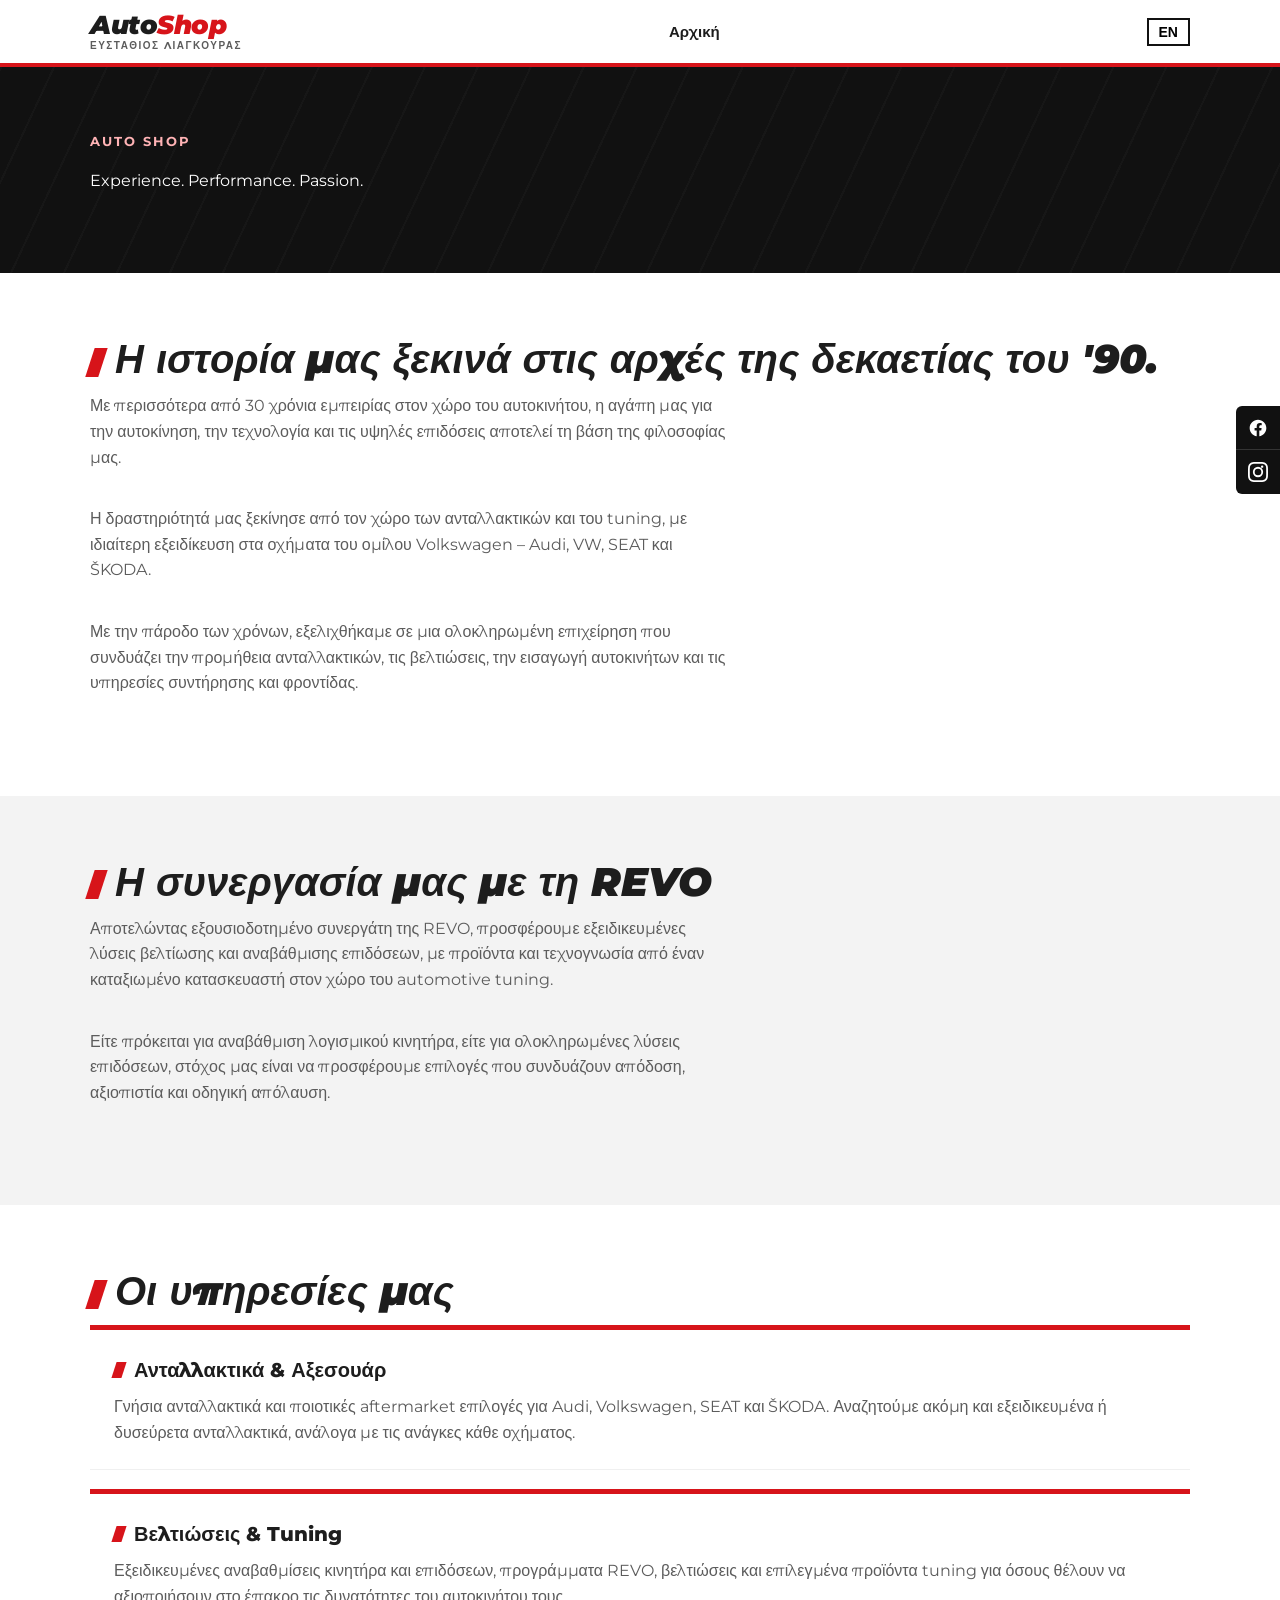
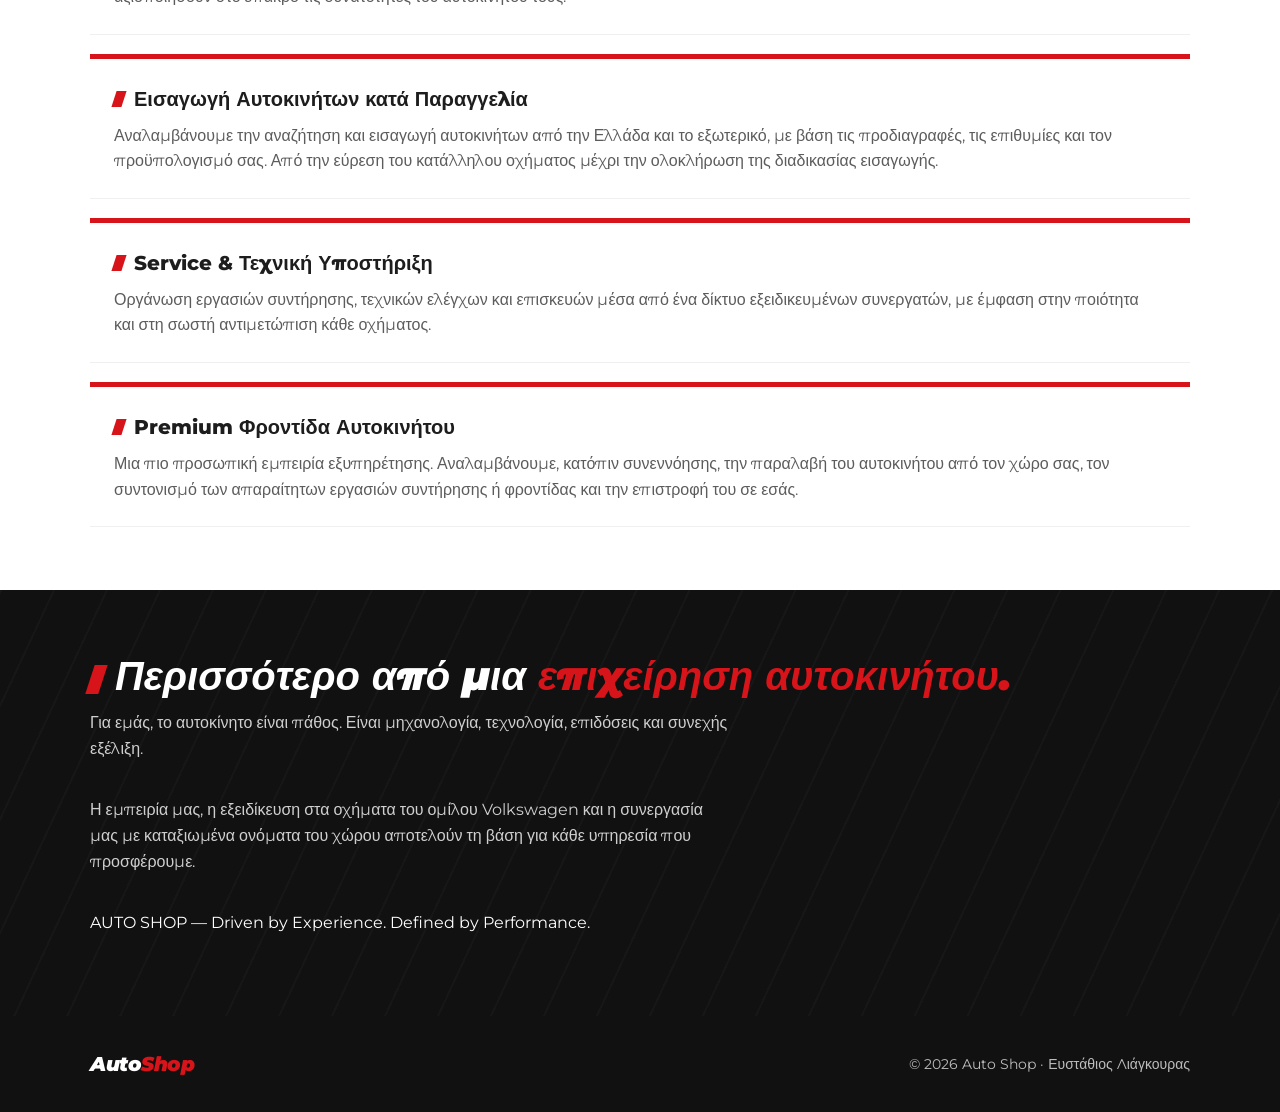
==== about.html @ df13d86d "Rebuild as Auto Shop: Greek/English site with services, parts, tuning, imports and motorsport sectio" ====
<!doctype html>
<html lang="el">
<head>
  <meta charset="utf-8">
  <meta name="viewport" content="width=device-width, initial-scale=1">
  <meta name="description" content="Η ιστορία του Auto Shop: πάνω από 30 χρόνια εμπειρίας, εξειδίκευση στον όμιλο Volkswagen και συνεργασία με τη REVO. | The Auto Shop story: 30+ years of experience, Volkswagen Group expertise and a REVO partnership.">
  <title>Σχετικά | About · Auto Shop</title>
  <link rel="preconnect" href="https://fonts.googleapis.com">
  <link rel="preconnect" href="https://fonts.gstatic.com" crossorigin>
  <link href="https://fonts.googleapis.com/css2?family=Montserrat:ital,wght@0,400;0,600;0,700;0,800;0,900;1,800;1,900&display=swap&subset=greek,latin" rel="stylesheet">
  <link rel="stylesheet" href="autoshop.css">
</head>
<body>

<nav class="social-panel" aria-label="Social media">
  <a href="https://www.facebook.com/autoshop.com.gr/" target="_blank" rel="noopener" aria-label="Facebook">
    <svg viewBox="0 0 24 24" aria-hidden="true"><path d="M22 12.06C22 6.5 17.52 2 12 2S2 6.5 2 12.06c0 5 3.66 9.15 8.44 9.94v-7.03H7.9v-2.9h2.54V9.85c0-2.5 1.49-3.89 3.77-3.89 1.1 0 2.24.2 2.24.2v2.46h-1.26c-1.24 0-1.63.78-1.63 1.56v1.88h2.78l-.44 2.9h-2.34V22c4.78-.79 8.44-4.94 8.44-9.94"/></svg>
  </a>
  <a href="https://www.instagram.com/autoshop_revo.authoriseddealer/" target="_blank" rel="noopener" aria-label="Instagram">
    <svg viewBox="0 0 24 24" aria-hidden="true"><path d="M12 2.16c3.2 0 3.58.01 4.85.07 1.17.05 1.8.25 2.23.41.56.22.96.48 1.38.9.42.42.68.82.9 1.38.16.42.36 1.06.41 2.23.06 1.27.07 1.65.07 4.85s-.01 3.58-.07 4.85c-.05 1.17-.25 1.8-.41 2.23-.22.56-.48.96-.9 1.38-.42.42-.82.68-1.38.9-.42.16-1.06.36-2.23.41-1.27.06-1.65.07-4.85.07s-3.58-.01-4.85-.07c-1.17-.05-1.8-.25-2.23-.41-.56-.22-.96-.48-1.38-.9-.42-.42-.68-.82-.9-1.38-.16-.42-.36-1.06-.41-2.23-.06-1.27-.07-1.65-.07-4.85s.01-3.58.07-4.85c.05-1.17.25-1.8.41-2.23.22-.56.48-.96.9-1.38.42-.42.82-.68 1.38-.9.42-.16 1.06-.36 2.23-.41 1.27-.06 1.65-.07 4.85-.07M12 0C8.74 0 8.33.01 7.05.07 5.78.13 4.9.33 4.14.63c-.8.31-1.46.72-2.13 1.38A5.86 5.86 0 0 0 .63 4.14C.33 4.9.13 5.78.07 7.05.01 8.33 0 8.74 0 12s.01 3.67.07 4.95c.06 1.27.26 2.15.56 2.91.31.8.72 1.46 1.38 2.13.66.66 1.33 1.07 2.13 1.38.76.3 1.64.5 2.91.56C8.33 23.99 8.74 24 12 24s3.67-.01 4.95-.07c1.27-.06 2.15-.26 2.91-.56.8-.31 1.46-.72 2.13-1.38.66-.66 1.07-1.33 1.38-2.13.3-.76.5-1.64.56-2.91.06-1.28.07-1.69.07-4.95s-.01-3.67-.07-4.95c-.06-1.27-.26-2.15-.56-2.91a5.86 5.86 0 0 0-1.38-2.13A5.86 5.86 0 0 0 19.86.63c-.76-.3-1.64-.5-2.91-.56C15.67.01 15.26 0 12 0zm0 5.84A6.16 6.16 0 1 0 18.16 12 6.16 6.16 0 0 0 12 5.84zm0 10.16A4 4 0 1 1 16 12a4 4 0 0 1-4 4zm6.41-10.4a1.44 1.44 0 1 1-1.44-1.44 1.44 1.44 0 0 1 1.44 1.44z"/></svg>
  </a>
</nav>

<header class="site"><div class="wrap">
  <a class="brand-block" href="index.html">
    <span class="wordmark">Auto<span>Shop</span></span>
    <span class="owner-tag">ΕΥΣΤΑΘΙΟΣ ΛΙΑΓΚΟΥΡΑΣ</span>
  </a>
  <nav class="main">
    <a href="index.html" data-i18n="navHome">Αρχική</a>
  </nav>
  <button class="lang" type="button" id="langToggle" aria-label="Change language">EN</button>
</div></header>

<main>

  <section class="motor">
    <div class="wrap">
      <p class="eyebrow" data-i18n="introEyebrow">AUTO SHOP</p>
      <p class="intro-tagline" data-i18n="introTagline">Experience. Performance. Passion.</p>
    </div>
  </section>

  <section>
    <div class="wrap">
      <h2 data-i18n="historyTitle">Η ιστορία μας ξεκινά στις αρχές της δεκαετίας του '90.</h2>
      <p class="section-intro" data-i18n="historyP1">Με περισσότερα από 30 χρόνια εμπειρίας στον χώρο του αυτοκινήτου, η αγάπη μας για την αυτοκίνηση, την τεχνολογία και τις υψηλές επιδόσεις αποτελεί τη βάση της φιλοσοφίας μας.</p>
      <p class="section-intro" data-i18n="historyP2">Η δραστηριότητά μας ξεκίνησε από τον χώρο των ανταλλακτικών και του tuning, με ιδιαίτερη εξειδίκευση στα οχήματα του ομίλου Volkswagen – Audi, VW, SEAT και ŠKODA.</p>
      <p class="section-intro" data-i18n="historyP3">Με την πάροδο των χρόνων, εξελιχθήκαμε σε μια ολοκληρωμένη επιχείρηση που συνδυάζει την προμήθεια ανταλλακτικών, τις βελτιώσεις, την εισαγωγή αυτοκινήτων και τις υπηρεσίες συντήρησης και φροντίδας.</p>
    </div>
  </section>

  <section class="alt">
    <div class="wrap">
      <h2 data-i18n="revoTitle">Η συνεργασία μας με τη REVO</h2>
      <p class="section-intro" data-i18n="revoP1">Αποτελώντας εξουσιοδοτημένο συνεργάτη της REVO, προσφέρουμε εξειδικευμένες λύσεις βελτίωσης και αναβάθμισης επιδόσεων, με προϊόντα και τεχνογνωσία από έναν καταξιωμένο κατασκευαστή στον χώρο του automotive tuning.</p>
      <p class="section-intro" data-i18n="revoP2">Είτε πρόκειται για αναβάθμιση λογισμικού κινητήρα, είτε για ολοκληρωμένες λύσεις επιδόσεων, στόχος μας είναι να προσφέρουμε επιλογές που συνδυάζουν απόδοση, αξιοπιστία και οδηγική απόλαυση.</p>
    </div>
  </section>

  <section>
    <div class="wrap">
      <h2 data-i18n="servicesTitle">Οι υπηρεσίες μας</h2>
      <div class="grid five">
        <a class="card reveal" href="index.html#services">
          <h3 data-i18n="srv1Title">Ανταλλακτικά &amp; Αξεσουάρ</h3>
          <p data-i18n="srv1Text">Γνήσια ανταλλακτικά και ποιοτικές aftermarket επιλογές για Audi, Volkswagen, SEAT και ŠKODA. Αναζητούμε ακόμη και εξειδικευμένα ή δυσεύρετα ανταλλακτικά, ανάλογα με τις ανάγκες κάθε οχήματος.</p>
          <span class="card-arrow" aria-hidden="true">→</span>
        </a>
        <a class="card reveal" href="index.html#tuning">
          <h3 data-i18n="srv2Title">Βελτιώσεις &amp; Tuning</h3>
          <p data-i18n="srv2Text">Εξειδικευμένες αναβαθμίσεις κινητήρα και επιδόσεων, προγράμματα REVO, βελτιώσεις και επιλεγμένα προϊόντα tuning για όσους θέλουν να αξιοποιήσουν στο έπακρο τις δυνατότητες του αυτοκινήτου τους.</p>
          <span class="card-arrow" aria-hidden="true">→</span>
        </a>
        <a class="card reveal" href="index.html#imports">
          <h3 data-i18n="srv3Title">Εισαγωγή Αυτοκινήτων κατά Παραγγελία</h3>
          <p data-i18n="srv3Text">Αναλαμβάνουμε την αναζήτηση και εισαγωγή αυτοκινήτων από την Ελλάδα και το εξωτερικό, με βάση τις προδιαγραφές, τις επιθυμίες και τον προϋπολογισμό σας. Από την εύρεση του κατάλληλου οχήματος μέχρι την ολοκλήρωση της διαδικασίας εισαγωγής.</p>
          <span class="card-arrow" aria-hidden="true">→</span>
        </a>
        <a class="card reveal" href="index.html#contact">
          <h3 data-i18n="srv4Title">Service &amp; Τεχνική Υποστήριξη</h3>
          <p data-i18n="srv4Text">Οργάνωση εργασιών συντήρησης, τεχνικών ελέγχων και επισκευών μέσα από ένα δίκτυο εξειδικευμένων συνεργατών, με έμφαση στην ποιότητα και στη σωστή αντιμετώπιση κάθε οχήματος.</p>
          <span class="card-arrow" aria-hidden="true">→</span>
        </a>
        <a class="card reveal" href="index.html#contact">
          <h3 data-i18n="srv5Title">Premium Φροντίδα Αυτοκινήτου</h3>
          <p data-i18n="srv5Text">Μια πιο προσωπική εμπειρία εξυπηρέτησης. Αναλαμβάνουμε, κατόπιν συνεννόησης, την παραλαβή του αυτοκινήτου από τον χώρο σας, τον συντονισμό των απαραίτητων εργασιών συντήρησης ή φροντίδας και την επιστροφή του σε εσάς.</p>
          <span class="card-arrow" aria-hidden="true">→</span>
        </a>
      </div>
    </div>
  </section>

  <section class="motor">
    <div class="wrap">
      <h2 data-i18n-html="closingTitle">Περισσότερο από μια <span class="red">επιχείρηση αυτοκινήτου.</span></h2>
      <p class="section-intro" data-i18n="closingP1">Για εμάς, το αυτοκίνητο είναι πάθος. Είναι μηχανολογία, τεχνολογία, επιδόσεις και συνεχής εξέλιξη.</p>
      <p class="section-intro" data-i18n="closingP2">Η εμπειρία μας, η εξειδίκευση στα οχήματα του ομίλου Volkswagen και η συνεργασία μας με καταξιωμένα ονόματα του χώρου αποτελούν τη βάση για κάθε υπηρεσία που προσφέρουμε.</p>
      <p class="closing-line" data-i18n="closingLine">AUTO SHOP. Driven by Experience. Defined by Performance.</p>
    </div>
  </section>

</main>

<footer><div class="wrap">
  <a class="wordmark" href="index.html">Auto<span>Shop</span></a>
  <span data-i18n="footerOwner">© 2026 Auto Shop · Ευστάθιος Λιάγκουρας</span>
</div></footer>

<script>
  var T = {
    el: {
      navHome: "Αρχική",
      introEyebrow: "AUTO SHOP",
      introTagline: "Experience. Performance. Passion.",
      historyTitle: "Η ιστορία μας ξεκινά στις αρχές της δεκαετίας του '90.",
      historyP1: "Με περισσότερα από 30 χρόνια εμπειρίας στον χώρο του αυτοκινήτου, η αγάπη μας για την αυτοκίνηση, την τεχνολογία και τις υψηλές επιδόσεις αποτελεί τη βάση της φιλοσοφίας μας.",
      historyP2: "Η δραστηριότητά μας ξεκίνησε από τον χώρο των ανταλλακτικών και του tuning, με ιδιαίτερη εξειδίκευση στα οχήματα του ομίλου Volkswagen – Audi, VW, SEAT και ŠKODA.",
      historyP3: "Με την πάροδο των χρόνων, εξελιχθήκαμε σε μια ολοκληρωμένη επιχείρηση που συνδυάζει την προμήθεια ανταλλακτικών, τις βελτιώσεις, την εισαγωγή αυτοκινήτων και τις υπηρεσίες συντήρησης και φροντίδας.",
      revoTitle: "Η συνεργασία μας με τη REVO",
      revoP1: "Αποτελώντας εξουσιοδοτημένο συνεργάτη της REVO, προσφέρουμε εξειδικευμένες λύσεις βελτίωσης και αναβάθμισης επιδόσεων, με προϊόντα και τεχνογνωσία από έναν καταξιωμένο κατασκευαστή στον χώρο του automotive tuning.",
      revoP2: "Είτε πρόκειται για αναβάθμιση λογισμικού κινητήρα, είτε για ολοκληρωμένες λύσεις επιδόσεων, στόχος μας είναι να προσφέρουμε επιλογές που συνδυάζουν απόδοση, αξιοπιστία και οδηγική απόλαυση.",
      servicesTitle: "Οι υπηρεσίες μας",
      srv1Title: "Ανταλλακτικά & Αξεσουάρ",
      srv1Text: "Γνήσια ανταλλακτικά και ποιοτικές aftermarket επιλογές για Audi, Volkswagen, SEAT και ŠKODA. Αναζητούμε ακόμη και εξειδικευμένα ή δυσεύρετα ανταλλακτικά, ανάλογα με τις ανάγκες κάθε οχήματος.",
      srv2Title: "Βελτιώσεις & Tuning",
      srv2Text: "Εξειδικευμένες αναβαθμίσεις κινητήρα και επιδόσεων, προγράμματα REVO, βελτιώσεις και επιλεγμένα προϊόντα tuning για όσους θέλουν να αξιοποιήσουν στο έπακρο τις δυνατότητες του αυτοκινήτου τους.",
      srv3Title: "Εισαγωγή Αυτοκινήτων κατά Παραγγελία",
      srv3Text: "Αναλαμβάνουμε την αναζήτηση και εισαγωγή αυτοκινήτων από την Ελλάδα και το εξωτερικό, με βάση τις προδιαγραφές, τις επιθυμίες και τον προϋπολογισμό σας. Από την εύρεση του κατάλληλου οχήματος μέχρι την ολοκλήρωση της διαδικασίας εισαγωγής.",
      srv4Title: "Service & Τεχνική Υποστήριξη",
      srv4Text: "Οργάνωση εργασιών συντήρησης, τεχνικών ελέγχων και επισκευών μέσα από ένα δίκτυο εξειδικευμένων συνεργατών, με έμφαση στην ποιότητα και στη σωστή αντιμετώπιση κάθε οχήματος.",
      srv5Title: "Premium Φροντίδα Αυτοκινήτου",
      srv5Text: "Μια πιο προσωπική εμπειρία εξυπηρέτησης. Αναλαμβάνουμε, κατόπιν συνεννόησης, την παραλαβή του αυτοκινήτου από τον χώρο σας, τον συντονισμό των απαραίτητων εργασιών συντήρησης ή φροντίδας και την επιστροφή του σε εσάς.",
      closingTitle: 'Περισσότερο από μια <span class="red">επιχείρηση αυτοκινήτου.</span>',
      closingP1: "Για εμάς, το αυτοκίνητο είναι πάθος. Είναι μηχανολογία, τεχνολογία, επιδόσεις και συνεχής εξέλιξη.",
      closingP2: "Η εμπειρία μας, η εξειδίκευση στα οχήματα του ομίλου Volkswagen και η συνεργασία μας με καταξιωμένα ονόματα του χώρου αποτελούν τη βάση για κάθε υπηρεσία που προσφέρουμε.",
      closingLine: "AUTO SHOP — Driven by Experience. Defined by Performance.",
      footerOwner: "© 2026 Auto Shop · Ευστάθιος Λιάγκουρας",
      footerLegal: "[Νομικά στοιχεία: ΑΦΜ, ΔΟΥ, ΓΕΜΗ, προς προσθήκη]",
      langButton: "EN", pageTitle: "Σχετικά | Auto Shop"
    },
    en: {
      navHome: "Home",
      introEyebrow: "AUTO SHOP",
      introTagline: "Experience. Performance. Passion.",
      historyTitle: "Our story begins in the early 1990s.",
      historyP1: "With more than 30 years of experience in the automotive world, our love for cars, technology and high performance is the foundation of our philosophy.",
      historyP2: "Our business started in spare parts and tuning, with particular expertise in vehicles of the Volkswagen Group – Audi, VW, SEAT and ŠKODA.",
      historyP3: "Over the years, we have grown into a complete business that combines spare parts supply, performance upgrades, car imports, and maintenance and care services.",
      revoTitle: "Our partnership with REVO",
      revoP1: "As an authorised REVO partner, we offer specialised performance upgrade and enhancement solutions, with products and know-how from an established name in automotive tuning.",
      revoP2: "Whether it's an engine software upgrade or a complete performance solution, our goal is to offer options that combine performance, reliability and driving pleasure.",
      servicesTitle: "Our services",
      srv1Title: "Spare Parts & Accessories",
      srv1Text: "Genuine spare parts and quality aftermarket options for Audi, Volkswagen, SEAT and ŠKODA. We also source specialised or hard-to-find parts, depending on each vehicle's needs.",
      srv2Title: "Upgrades & Tuning",
      srv2Text: "Specialised engine and performance upgrades, REVO programmes, enhancements and selected tuning products for those who want to get the most out of their car.",
      srv3Title: "Car Imports to Order",
      srv3Text: "We handle the search and import of cars from Greece and abroad, based on your specifications, preferences and budget — from finding the right vehicle to completing the import process.",
      srv4Title: "Service & Technical Support",
      srv4Text: "We organise maintenance work, technical inspections and repairs through a network of specialised partners, with an emphasis on quality and the right care for every vehicle.",
      srv5Title: "Premium Car Care",
      srv5Text: "A more personal service experience. By arrangement, we can collect your car from your location, coordinate the necessary maintenance or care work, and return it to you.",
      closingTitle: 'More than a <span class="red">car business.</span>',
      closingP1: "For us, cars are a passion. They are engineering, technology, performance and constant evolution.",
      closingP2: "Our experience, our expertise in Volkswagen Group vehicles, and our partnerships with respected names in the industry are the foundation for every service we offer.",
      closingLine: "AUTO SHOP — Driven by Experience. Defined by Performance.",
      footerOwner: "© 2026 Auto Shop · Evstathios Liagkouras",
      footerLegal: "[Legal details: VAT no., tax office, GEMI no., to be added]",
      langButton: "EL", pageTitle: "About | Auto Shop"
    }
  };

  function getLang() {
    var q = new URLSearchParams(location.search).get("lang");
    if (q === "en" || q === "el") return q;
    try { var s = localStorage.getItem("autoshop-lang"); if (s === "en" || s === "el") return s; } catch (e) {}
    return "el";
  }

  function setLang(lang) {
    var dict = T[lang];
    document.documentElement.lang = lang;
    document.title = dict.pageTitle;
    document.querySelectorAll("[data-i18n]").forEach(function (el) {
      var key = el.getAttribute("data-i18n");
      if (dict[key] !== undefined) el.textContent = dict[key];
    });
    document.querySelectorAll("[data-i18n-html]").forEach(function (el) {
      var key = el.getAttribute("data-i18n-html");
      if (dict[key] !== undefined) el.innerHTML = dict[key];
    });
    document.getElementById("langToggle").textContent = dict.langButton;
    try { localStorage.setItem("autoshop-lang", lang); } catch (e) {}
  }

  document.getElementById("langToggle").addEventListener("click", function () {
    setLang(document.documentElement.lang === "en" ? "el" : "en");
  });

  setLang(getLang());

  var header = document.querySelector("header.site");
  window.addEventListener("scroll", function () {
    header.classList.toggle("is-scrolled", window.scrollY > 8);
  }, { passive: true });

  var revealEls = document.querySelectorAll(".reveal");
  if ("IntersectionObserver" in window && revealEls.length) {
    var io = new IntersectionObserver(function (entries) {
      entries.forEach(function (entry) {
        if (entry.isIntersecting) {
          entry.target.classList.add("is-visible");
          io.unobserve(entry.target);
        }
      });
    }, { threshold: 0.15, rootMargin: "0px 0px -40px 0px" });
    revealEls.forEach(function (el) { io.observe(el); });
  } else {
    revealEls.forEach(function (el) { el.classList.add("is-visible"); });
  }
</script>

</body>
</html>
---- autoshop.css ----
/* Auto Shop - colors taken from the visiting card */
:root {
  --red: #d7141a;
  --red-dark: #a80f14;
  --black: #111111;
  --white: #ffffff;
  --grey: #f3f3f3;
  --text: #1d1d1d;
  --muted: #5c5c5c;
}

* { box-sizing: border-box; }
html {
  scroll-behavior: smooth;
  overflow-x: hidden;
  /* stop iOS Safari auto-inflating text size in landscape, which otherwise
     silently breaks the layout without any visible CSS cause */
  -webkit-text-size-adjust: 100%;
  text-size-adjust: 100%;
}
body {
  margin: 0;
  overflow-x: hidden;
  font-family: "Montserrat", "Segoe UI", Arial, sans-serif;
  color: var(--text);
  background: var(--white);
  line-height: 1.6;
  -webkit-tap-highlight-color: transparent;
}
img { max-width: 100%; display: block; }
a { color: inherit; }
.wrap { width: min(1100px, 100% - 32px); margin: 0 auto; }

/* Top bar */
.topbar { background: var(--black); color: var(--white); font-size: 14px; }
.topbar .wrap { display: flex; flex-wrap: wrap; gap: 8px 20px; justify-content: space-between; padding: 8px 0; }
.topbar a { text-decoration: none; }

/* Header */
header.site {
  background: var(--white);
  border-bottom: 4px solid var(--red);
  position: sticky; top: 0; z-index: 10;
  transition: box-shadow 0.25s ease, padding 0.25s ease;
}
header.site.is-scrolled { box-shadow: 0 6px 18px rgba(0,0,0,0.12); }
header.site .wrap { display: flex; align-items: center; justify-content: space-between; gap: 16px; padding: 12px 0; }
.wordmark { font-weight: 900; font-style: italic; font-size: 26px; text-decoration: none; letter-spacing: -0.5px; }
.wordmark span { color: var(--red); }
.brand-block { display: flex; flex-direction: column; line-height: 1; text-decoration: none; gap: 3px; }
.owner-tag { font-size: 10px; font-weight: 700; letter-spacing: 1.5px; color: var(--muted); }

nav.main { display: flex; gap: 22px; flex-wrap: wrap; font-weight: 600; font-size: 15px; }
nav.main a {
  position: relative;
  text-decoration: none;
  padding: 4px 2px;
  transition: color 0.2s ease;
}
/* Audi Sport style: a small red parallelogram slides in on hover, underline grows from center */
nav.main a::before {
  content: "";
  position: absolute;
  left: -14px; top: 50%;
  width: 7px; height: 13px;
  background: var(--red);
  transform: translateY(-50%) skewX(-18deg) scaleY(0);
  transition: transform 0.2s ease;
  transform-origin: center;
}
nav.main a::after {
  content: "";
  position: absolute;
  left: 50%; right: 50%; bottom: -4px;
  height: 2px;
  background: var(--red);
  transition: left 0.22s ease, right 0.22s ease;
}
nav.main a:hover { color: var(--red); }
nav.main a:hover::before { transform: translateY(-50%) skewX(-18deg) scaleY(1); }
nav.main a:hover::after { left: 0; right: 0; }

.lang {
  font-weight: 700; font-size: 14px; text-decoration: none;
  border: 2px solid var(--black); padding: 4px 10px;
  background: var(--white); cursor: pointer;
  transition: background 0.2s ease, color 0.2s ease, border-color 0.2s ease;
}
.lang:hover { background: var(--red); color: var(--white); border-color: var(--red); }

/* Audi-Sport-style red parallelogram mark, auto-prepended to every section heading.
   Implemented as ::before so it survives the language-switch script replacing h2 text. */
h2::before {
  content: "";
  display: inline-block;
  width: 13px; height: 0.72em;
  background: var(--red);
  transform: skewX(-18deg);
  margin-right: 12px;
  vertical-align: -0.08em;
}

/* Hero with checkered flag */
.hero {
  position: relative;
  background: var(--black);
  color: var(--white);
  padding: 72px 0 96px;
  overflow: hidden;
  /* Audi RS6 studio photo, darkened with a gradient so the headline stays readable */
  background-image:
    linear-gradient(100deg, rgba(17,17,17,0.94) 0%, rgba(17,17,17,0.55) 48%, rgba(17,17,17,0.88) 100%),
    linear-gradient(180deg, rgba(17,17,17,0.15) 0%, rgba(17,17,17,0.9) 100%),
    url("images/hero/rs6-studio.jpg");
  background-size: cover;
  background-position: center 68%;
  background-repeat: no-repeat;
}
.hero::before {
  content: "";
  position: absolute;
  inset: 0 0 auto 0;
  height: 26px;
  background:
    repeating-conic-gradient(var(--white) 0% 25%, var(--black) 0% 50%) 0 0 / 26px 26px;
  opacity: 0.12;
}
.hero::after {
  content: "";
  position: absolute;
  right: -60px;
  top: 0;
  bottom: 0;
  width: 42%;
  background: var(--red);
  transform: skewX(-14deg);
  opacity: 0.95;
}

/* diagonal divider: carries the hero's black down into the next section at an angle */
.diag-divider { position: relative; height: 54px; overflow: hidden; background: var(--white); }
.diag-divider::before {
  content: "";
  position: absolute;
  left: -5%; right: -5%; top: 0; height: 100%;
  background: var(--black);
  transform-origin: top left;
  transform: skewY(-2.4deg);
}
.hero .wrap { position: relative; z-index: 1; max-width: 1100px; }
.eyebrow { text-transform: uppercase; letter-spacing: 2px; font-size: 13px; color: #ffb3b5; font-weight: 700; margin: 0 0 12px; }
.hero h1 { font-size: clamp(44px, 9vw, 84px); font-style: italic; font-weight: 900; line-height: 1; margin: 0 0 16px; }
.hero h1 span { color: var(--red); }
.hero p.lead { font-size: clamp(17px, 2.4vw, 20px); max-width: 560px; margin: 0 0 28px; color: #e8e8e8; }
.btn { display: inline-block; padding: 14px 24px; font-weight: 700; text-decoration: none; margin: 0 10px 10px 0; }
.btn-red { background: var(--red); color: var(--white); }
.btn-red:hover { background: var(--red-dark); }
.btn-line { border: 2px solid var(--white); color: var(--white); }
.btn-line:hover { background: var(--white); color: var(--black); }

/* Sections */
section { padding: 64px 0; }
section.alt { background: var(--grey); }
h2 { font-size: clamp(28px, 4.5vw, 40px); font-weight: 900; font-style: italic; margin: 0 0 12px; line-height: 1.1; }
h2 .red { color: var(--red); }
.section-intro { color: var(--muted); max-width: 640px; margin: 0 0 36px; }

.section-split { margin-top: 56px; padding-top: 48px; }

/* Services grid: each card is a link into its own section (or Contact), never a dead end */
.grid { display: grid; gap: 20px; grid-template-columns: 1fr; }
.card {
  display: block;
  background: var(--white);
  border-top: 5px solid var(--red);
  padding: 24px;
  box-shadow: 0 1px 0 rgba(0,0,0,0.06);
  text-decoration: none;
  position: relative;
  transition: transform 0.2s ease, box-shadow 0.2s ease;
}
.card:hover { transform: translateY(-5px); box-shadow: 0 16px 28px rgba(0,0,0,0.14); }
.card h3 { margin: 0 0 8px; font-size: 20px; font-weight: 800; display: flex; align-items: center; }
.card h3::before {
  content: "";
  display: inline-block;
  width: 10px; height: 0.8em;
  background: var(--red);
  transform: skewX(-18deg);
  margin-right: 10px;
  flex-shrink: 0;
}
.card p { margin: 0 24px 0 0; color: var(--muted); }
.card-arrow {
  position: absolute; right: 20px; bottom: 20px;
  color: var(--red); font-weight: 900; font-size: 18px;
  opacity: 0; transform: translateX(-6px);
  transition: opacity 0.2s ease, transform 0.2s ease;
}
.card:hover .card-arrow { opacity: 1; transform: translateX(0); }

/* Brands */
.brands { display: flex; flex-wrap: wrap; gap: 12px; margin-top: 8px; }
.brand-pill { border: 2px solid var(--black); padding: 10px 18px; font-weight: 800; letter-spacing: 0.5px; display: inline-block; }
.brand-pill.partner { background: var(--black); color: var(--white); border-color: var(--black); }
.brand-pill.partner b { color: var(--red); }
.motor .brand-pill { border-color: rgba(255,255,255,0.35); color: var(--white); }
.brand-row { display: flex; flex-wrap: wrap; align-items: center; gap: 14px; margin: 18px 0 28px; }
.brand-badge { height: 40px; width: auto; border-radius: 3px; }
.brand-logo { margin: 0; background: var(--white); border: 1px solid #e2e2e2; padding: 16px 20px; display: flex; align-items: center; justify-content: center; min-width: 140px; }
.brand-logo img { height: 64px; width: auto; max-width: 100%; }
.partner-note { margin-top: 14px; font-size: 14px; color: var(--muted); }

/* Dark journal sections (Imports, Motorsport) share this base, each gets its own accent below */
.motor {
  position: relative;
  overflow: hidden;
  background: var(--black);
  color: var(--white);
  background-image: repeating-linear-gradient(115deg, rgba(255,255,255,0.025) 0 2px, transparent 2px 48px);
}
.motor h2 { color: var(--white); }
.motor .section-intro { color: #cfcfcf; }
.motor .card { background: #1d1d1d; color: var(--white); border-top-color: var(--white); }
.motor .card p { color: #bdbdbd; }
.motor .wrap { position: relative; z-index: 1; }

/* Imports: a warm amber glow accent (journey/road feel), distinct from Motorsport's red.
   The real trip photo is shown as a plain, uncropped banner instead (see .motor-banner) so nothing gets cut off. */
#imports::after {
  content: "";
  position: absolute;
  width: 560px; height: 560px;
  bottom: -160px; left: -160px;
  background: radial-gradient(circle, rgba(215,150,20,0.22), transparent 70%);
  pointer-events: none;
}

/* Photo header band: the real trip/event photo shown in FULL (contain, never cropped),
   with the section title and intro docked at the bottom over a gradient for legibility. */
.photo-header {
  position: relative;
  min-height: clamp(360px, 48vw, 980px);
  background-repeat: no-repeat;
  background-position: center top;
  background-size: cover;
  background-color: var(--black);
  display: flex;
  align-items: flex-end;
}
.photo-header::before {
  content: "";
  position: absolute; inset: 0;
  background: linear-gradient(180deg, transparent 0%, transparent 40%, rgba(17,17,17,0.88) 82%, var(--black) 100%);
  pointer-events: none;
}
.photo-header .wrap { position: relative; z-index: 1; padding-bottom: 26px; }
.photo-header h2, .photo-header .section-intro { margin-bottom: 0; }
.photo-header h2 { margin-bottom: 10px; }

/* Spare Parts: a green glow accent (genuine/certified feel) */
#parts::after {
  content: "";
  position: absolute;
  width: 560px; height: 560px;
  bottom: -160px; right: -160px;
  background: radial-gradient(circle, rgba(70,190,120,0.22), transparent 70%);
  pointer-events: none;
}
.brand-row-label { font-size: 13px; text-transform: uppercase; letter-spacing: 1.5px; color: #9a9a9a; margin: 0; }

/* Tuning: a steel-blue glow accent, so three dark sections in a row each read differently */
#tuning::after {
  content: "";
  position: absolute;
  width: 560px; height: 560px;
  top: -160px; left: -160px;
  background: radial-gradient(circle, rgba(70,140,215,0.22), transparent 70%);
  pointer-events: none;
}

/* Motorsport: a red glow accent, opposite corner, so the two sections read differently */
#motorsport::after {
  content: "";
  position: absolute;
  width: 560px; height: 560px;
  top: -160px; right: -160px;
  background: radial-gradient(circle, rgba(215,20,26,0.28), transparent 70%);
  pointer-events: none;
}

/* seam between the two dark sections so they don't visually merge into one black block */
.seam-line {
  height: 2px;
  background: linear-gradient(90deg, transparent, var(--red), transparent);
  opacity: 0.65;
}

/* story banner + article + gallery (used inside story-carousel slides) */
.motor-banner { width: 100%; border: 1px solid #2a2a2a; margin-bottom: 36px; }
/* real trip/product photos sit smaller and framed, instead of dominating the section like a graphic hero */
.motor-banner.photo {
  width: auto; max-width: 420px;
  border-radius: 6px;
  border: 2px solid rgba(255,255,255,0.14);
  box-shadow: 0 24px 50px rgba(0,0,0,0.55);
}
@media (max-width: 719px) {
  .motor-banner.photo { max-width: 100%; }
}
.motor-article { max-width: 760px; margin: 0 0 40px; }
.motor-article h3 { font-size: 24px; font-weight: 900; font-style: italic; margin: 0 0 10px; }
.motor-article p { color: #d8d8d8; margin: 0 0 14px; }
.motor-note { font-size: 13px; color: #9a9a9a; border-left: 3px solid var(--red); padding-left: 12px; margin-top: 24px; }
.motor-article h4 { font-size: 19px; font-weight: 900; font-style: italic; margin: 30px 0 14px; }

/* numbered process steps */
.story-steps { display: grid; gap: 14px; grid-template-columns: 1fr; margin: 0 0 8px; max-width: 760px; }
.story-step { background: rgba(255,255,255,0.045); border-left: 3px solid var(--red); padding: 14px 18px; }
.story-step .step-num { color: var(--red); font-weight: 900; font-size: 12px; letter-spacing: 1.5px; }
.story-step h5 { margin: 4px 0 6px; font-size: 16px; font-weight: 800; color: var(--white); }
.story-step p { margin: 0; color: #c4c4c4; font-size: 14.5px; }
@media (min-width: 720px) { .story-steps { grid-template-columns: repeat(2, 1fr); } }

/* "why choose us" checklist */
.story-why { list-style: none; margin: 0 0 8px; padding: 0; display: grid; gap: 10px; max-width: 760px; }
.story-why li { position: relative; padding-left: 24px; color: #d2d2d2; font-size: 15px; }
.story-why li::before { content: "✓"; position: absolute; left: 0; color: var(--red); font-weight: 900; }
.story-why b { color: var(--white); }

/* closing statement + CTA */
.story-closing { margin-top: 28px; padding-top: 24px; border-top: 1px solid rgba(255,255,255,0.12); max-width: 760px; }
.story-closing p { color: #d8d8d8; margin: 0 0 10px; }
.story-closing .closing-line { font-weight: 800; font-style: italic; color: var(--white); margin: 14px 0 20px; }
.story-cta { display: inline-block; background: var(--red); color: var(--white); font-weight: 700; padding: 13px 24px; text-decoration: none; }
.story-cta:hover { background: var(--red-dark); }
.gallery-title { font-size: 18px; font-weight: 800; text-transform: uppercase; letter-spacing: 1px; margin: 0 0 16px; color: #d8d8d8; }
.gallery-grid { display: grid; grid-template-columns: repeat(2, 1fr); gap: 12px; }
.gallery-slot {
  aspect-ratio: 4 / 3;
  border: 2px dashed #3a3a3a;
  background: #1a1a1a;
  display: flex; align-items: center; justify-content: center;
  text-align: center; padding: 12px;
  color: #6e6e6e; font-size: 13px; font-weight: 600;
}
.gallery-slot.has-photo { border: 2px solid var(--red); padding: 0; overflow: hidden; }
.gallery-slot.has-photo img { width: 100%; height: 100%; object-fit: cover; display: block; }
@media (min-width: 720px) {
  .gallery-grid { grid-template-columns: repeat(4, 1fr); }
}

/* swipeable story carousel: used for Motorsport and Imports journal sections */
.story-carousel { position: relative; padding: 0 2px; }
.story-track {
  display: flex;
  overflow-x: auto;
  scroll-snap-type: x mandatory;
  scroll-behavior: smooth;
  scrollbar-width: none;
  -ms-overflow-style: none;
}
.story-track::-webkit-scrollbar { display: none; height: 0; }
.story-slide { flex: 0 0 100%; scroll-snap-align: start; min-width: 0; }
.story-nav {
  position: absolute;
  top: 96px;
  width: 42px; height: 42px;
  border-radius: 50%;
  background: rgba(255,255,255,0.06);
  border: 2px solid rgba(255,255,255,0.35);
  color: var(--white);
  display: flex; align-items: center; justify-content: center;
  font-size: 18px; line-height: 1;
  cursor: pointer;
  transition: background 0.2s ease, border-color 0.2s ease;
  z-index: 3;
}
.story-nav:hover { background: var(--red); border-color: var(--red); }
.story-nav.prev { left: -4px; }
.story-nav.next { right: -4px; }
.story-dots { display: flex; gap: 8px; justify-content: center; margin-top: 20px; }
.story-dot {
  width: 9px; height: 9px; border-radius: 50%;
  background: #4a4a4a; border: none; padding: 0; cursor: pointer;
  transition: all 0.2s ease;
}
.story-dot.active { background: var(--red); width: 24px; border-radius: 5px; }
@media (max-width: 719px) {
  .story-nav { width: 40px; height: 40px; top: 70px; }
  .story-nav.prev { left: -4px; }
  .story-nav.next { right: -4px; }
}

/* Contact */
.contact-grid { display: grid; gap: 32px; grid-template-columns: 1fr; }
.contact-list { list-style: none; padding: 0; margin: 0; }
.contact-list li { padding: 14px 0; border-bottom: 1px solid #e2e2e2; }
.contact-list small { display: block; text-transform: uppercase; letter-spacing: 1.5px; color: var(--muted); font-size: 12px; font-weight: 700; }
.contact-list a { font-weight: 700; font-size: 18px; text-decoration: none; }
.contact-list a:hover { color: var(--red); }

footer { background: var(--black); color: #bdbdbd; padding: 32px 0; font-size: 14px; }
footer .wrap { display: flex; flex-wrap: wrap; gap: 12px 24px; justify-content: space-between; align-items: center; }
footer .wordmark { color: var(--white); font-size: 20px; }
footer .todo { color: #ffb3b5; }

/* Tablet and up */
@media (min-width: 720px) {
  .grid.four { grid-template-columns: repeat(2, 1fr); }
  .contact-grid { grid-template-columns: 1fr 1fr; }
}
@media (min-width: 1000px) {
  .grid.four { grid-template-columns: repeat(4, 1fr); }
}

/* Fixed social side panel */
.social-panel {
  position: fixed;
  right: 0;
  top: 50%;
  transform: translateY(-50%);
  z-index: 50;
  display: flex;
  flex-direction: column;
}
.social-panel a {
  width: 44px; height: 44px;
  display: flex; align-items: center; justify-content: center;
  background: var(--black);
  color: var(--white);
  border-bottom: 1px solid rgba(255,255,255,0.15);
  transition: background 0.2s ease, width 0.2s ease;
}
.social-panel a:first-child { border-top-left-radius: 6px; }
.social-panel a:last-child { border-bottom-left-radius: 6px; border-bottom: none; }
.social-panel a:hover { background: var(--red); width: 50px; }
.social-panel svg { width: 20px; height: 20px; fill: currentColor; flex-shrink: 0; }
@media (max-width: 719px) {
  .social-panel { top: auto; bottom: 0; transform: none; flex-direction: row; right: 12px; }
  .social-panel a { width: 40px; height: 40px; border-bottom: none; border-right: 1px solid rgba(255,255,255,0.15); }
  .social-panel a:first-child { border-radius: 6px 0 0 0; }
  .social-panel a:last-child { border-radius: 0 6px 0 0; border-right: none; }
}

/* Scroll-reveal: elements fade/slide in as they enter the viewport */
.reveal { opacity: 0; transform: translateY(26px); transition: opacity 0.6s ease, transform 0.6s ease; }
.reveal.is-visible { opacity: 1; transform: translateY(0); }
@media (prefers-reduced-motion: reduce) {
  .reveal { opacity: 1; transform: none; transition: none; }
  html { scroll-behavior: auto; }
}

/* Phone: keep nav usable and avoid horizontal scroll */
@media (max-width: 719px) {
  header.site .wrap { flex-wrap: wrap; }
  nav.main { width: 100%; justify-content: space-between; gap: 10px; font-size: 14px; }
  .hero { padding: 48px 0 72px; }
  .hero::after { width: 30%; right: -80px; opacity: 0.5; }
  section { padding: 48px 0; }
  .btn { display: block; text-align: center; margin: 0 0 12px; }
}
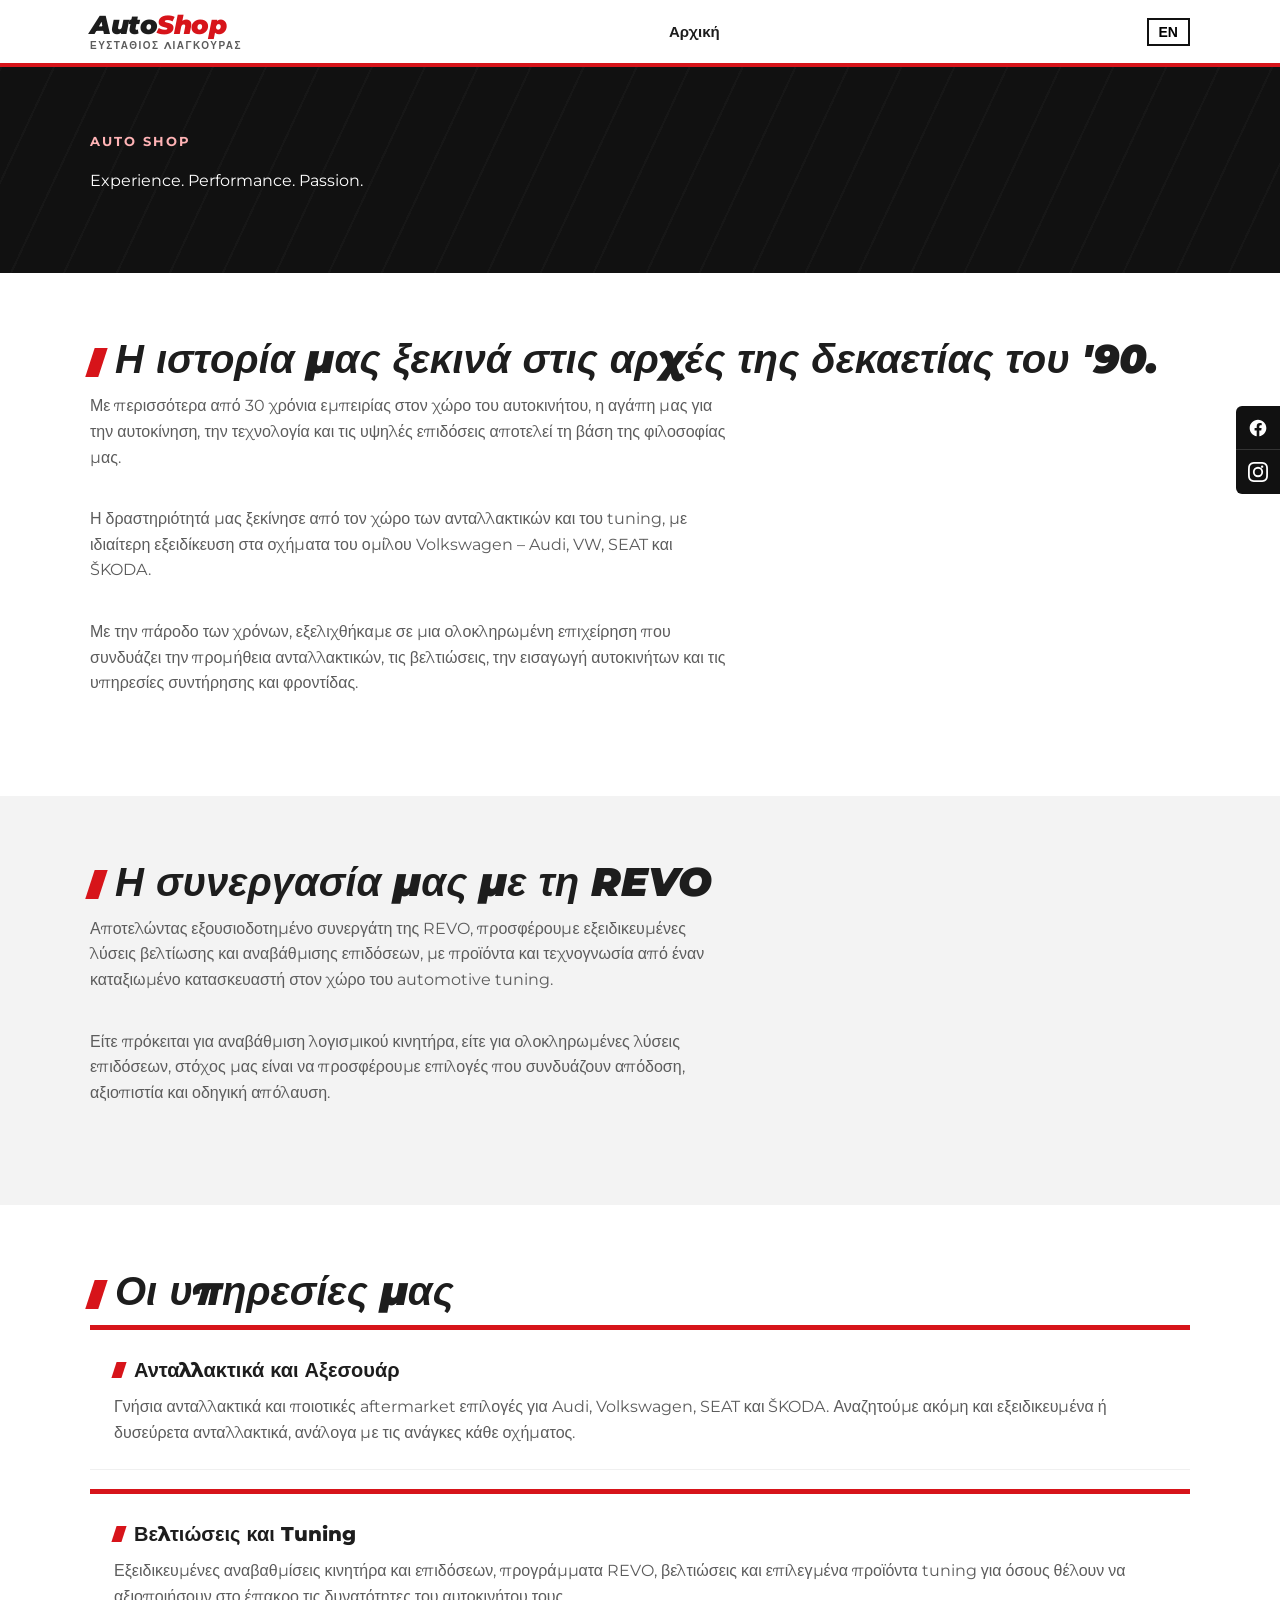
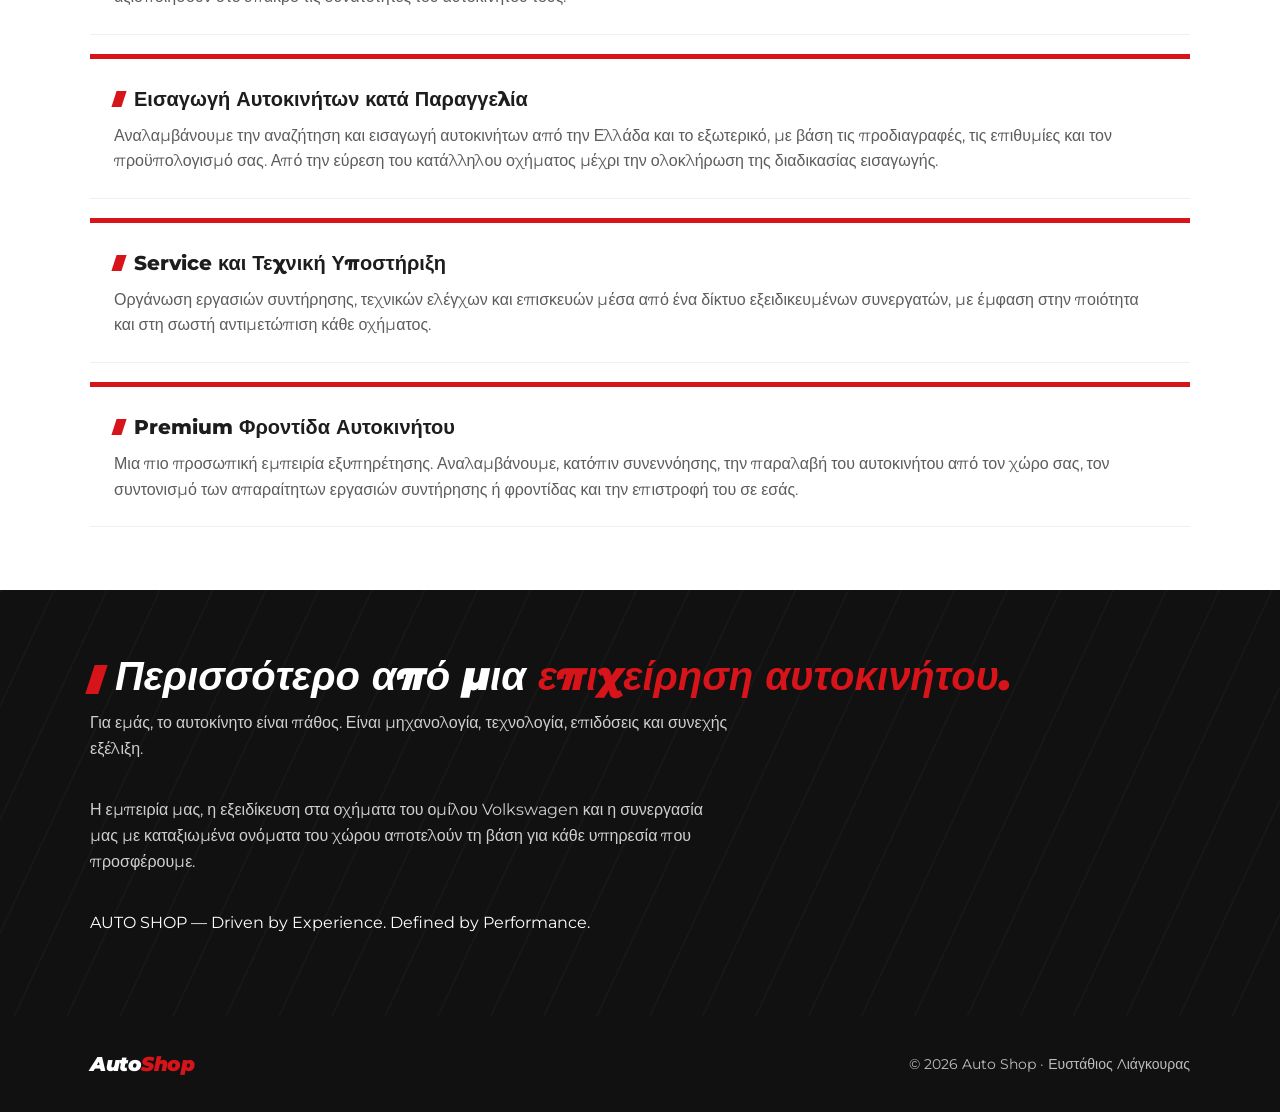
==== commit d50050c9: "Fix text contrast on photo headers, replace oversized & glyphs, align brand logo grid, add REVO logo" ====
--- a/about.html
+++ b/about.html
@@ -63,12 +63,12 @@
       <h2 data-i18n="servicesTitle">Οι υπηρεσίες μας</h2>
       <div class="grid five">
         <a class="card reveal" href="index.html#services">
-          <h3 data-i18n="srv1Title">Ανταλλακτικά &amp; Αξεσουάρ</h3>
+          <h3 data-i18n="srv1Title">Ανταλλακτικά και Αξεσουάρ</h3>
           <p data-i18n="srv1Text">Γνήσια ανταλλακτικά και ποιοτικές aftermarket επιλογές για Audi, Volkswagen, SEAT και ŠKODA. Αναζητούμε ακόμη και εξειδικευμένα ή δυσεύρετα ανταλλακτικά, ανάλογα με τις ανάγκες κάθε οχήματος.</p>
           <span class="card-arrow" aria-hidden="true">→</span>
         </a>
         <a class="card reveal" href="index.html#tuning">
-          <h3 data-i18n="srv2Title">Βελτιώσεις &amp; Tuning</h3>
+          <h3 data-i18n="srv2Title">Βελτιώσεις και Tuning</h3>
           <p data-i18n="srv2Text">Εξειδικευμένες αναβαθμίσεις κινητήρα και επιδόσεων, προγράμματα REVO, βελτιώσεις και επιλεγμένα προϊόντα tuning για όσους θέλουν να αξιοποιήσουν στο έπακρο τις δυνατότητες του αυτοκινήτου τους.</p>
           <span class="card-arrow" aria-hidden="true">→</span>
         </a>
@@ -78,7 +78,7 @@
           <span class="card-arrow" aria-hidden="true">→</span>
         </a>
         <a class="card reveal" href="index.html#contact">
-          <h3 data-i18n="srv4Title">Service &amp; Τεχνική Υποστήριξη</h3>
+          <h3 data-i18n="srv4Title">Service και Τεχνική Υποστήριξη</h3>
           <p data-i18n="srv4Text">Οργάνωση εργασιών συντήρησης, τεχνικών ελέγχων και επισκευών μέσα από ένα δίκτυο εξειδικευμένων συνεργατών, με έμφαση στην ποιότητα και στη σωστή αντιμετώπιση κάθε οχήματος.</p>
           <span class="card-arrow" aria-hidden="true">→</span>
         </a>
@@ -121,13 +121,13 @@
       revoP1: "Αποτελώντας εξουσιοδοτημένο συνεργάτη της REVO, προσφέρουμε εξειδικευμένες λύσεις βελτίωσης και αναβάθμισης επιδόσεων, με προϊόντα και τεχνογνωσία από έναν καταξιωμένο κατασκευαστή στον χώρο του automotive tuning.",
       revoP2: "Είτε πρόκειται για αναβάθμιση λογισμικού κινητήρα, είτε για ολοκληρωμένες λύσεις επιδόσεων, στόχος μας είναι να προσφέρουμε επιλογές που συνδυάζουν απόδοση, αξιοπιστία και οδηγική απόλαυση.",
       servicesTitle: "Οι υπηρεσίες μας",
-      srv1Title: "Ανταλλακτικά & Αξεσουάρ",
+      srv1Title: "Ανταλλακτικά και Αξεσουάρ",
       srv1Text: "Γνήσια ανταλλακτικά και ποιοτικές aftermarket επιλογές για Audi, Volkswagen, SEAT και ŠKODA. Αναζητούμε ακόμη και εξειδικευμένα ή δυσεύρετα ανταλλακτικά, ανάλογα με τις ανάγκες κάθε οχήματος.",
-      srv2Title: "Βελτιώσεις & Tuning",
+      srv2Title: "Βελτιώσεις και Tuning",
       srv2Text: "Εξειδικευμένες αναβαθμίσεις κινητήρα και επιδόσεων, προγράμματα REVO, βελτιώσεις και επιλεγμένα προϊόντα tuning για όσους θέλουν να αξιοποιήσουν στο έπακρο τις δυνατότητες του αυτοκινήτου τους.",
       srv3Title: "Εισαγωγή Αυτοκινήτων κατά Παραγγελία",
       srv3Text: "Αναλαμβάνουμε την αναζήτηση και εισαγωγή αυτοκινήτων από την Ελλάδα και το εξωτερικό, με βάση τις προδιαγραφές, τις επιθυμίες και τον προϋπολογισμό σας. Από την εύρεση του κατάλληλου οχήματος μέχρι την ολοκλήρωση της διαδικασίας εισαγωγής.",
-      srv4Title: "Service & Τεχνική Υποστήριξη",
+      srv4Title: "Service και Τεχνική Υποστήριξη",
       srv4Text: "Οργάνωση εργασιών συντήρησης, τεχνικών ελέγχων και επισκευών μέσα από ένα δίκτυο εξειδικευμένων συνεργατών, με έμφαση στην ποιότητα και στη σωστή αντιμετώπιση κάθε οχήματος.",
       srv5Title: "Premium Φροντίδα Αυτοκινήτου",
       srv5Text: "Μια πιο προσωπική εμπειρία εξυπηρέτησης. Αναλαμβάνουμε, κατόπιν συνεννόησης, την παραλαβή του αυτοκινήτου από τον χώρο σας, τον συντονισμό των απαραίτητων εργασιών συντήρησης ή φροντίδας και την επιστροφή του σε εσάς.",
@@ -151,13 +151,13 @@
       revoP1: "As an authorised REVO partner, we offer specialised performance upgrade and enhancement solutions, with products and know-how from an established name in automotive tuning.",
       revoP2: "Whether it's an engine software upgrade or a complete performance solution, our goal is to offer options that combine performance, reliability and driving pleasure.",
       servicesTitle: "Our services",
-      srv1Title: "Spare Parts & Accessories",
+      srv1Title: "Spare Parts and Accessories",
       srv1Text: "Genuine spare parts and quality aftermarket options for Audi, Volkswagen, SEAT and ŠKODA. We also source specialised or hard-to-find parts, depending on each vehicle's needs.",
-      srv2Title: "Upgrades & Tuning",
+      srv2Title: "Upgrades and Tuning",
       srv2Text: "Specialised engine and performance upgrades, REVO programmes, enhancements and selected tuning products for those who want to get the most out of their car.",
       srv3Title: "Car Imports to Order",
       srv3Text: "We handle the search and import of cars from Greece and abroad, based on your specifications, preferences and budget — from finding the right vehicle to completing the import process.",
-      srv4Title: "Service & Technical Support",
+      srv4Title: "Service and Technical Support",
       srv4Text: "We organise maintenance work, technical inspections and repairs through a network of specialised partners, with an emphasis on quality and the right care for every vehicle.",
       srv5Title: "Premium Car Care",
       srv5Text: "A more personal service experience. By arrangement, we can collect your car from your location, coordinate the necessary maintenance or care work, and return it to you.",
@@ -214,7 +214,7 @@
           io.unobserve(entry.target);
         }
       });
-    }, { threshold: 0.15, rootMargin: "0px 0px -40px 0px" });
+    }, { threshold: 0.01, rootMargin: "0px 0px 200px 0px" });
     revealEls.forEach(function (el) { io.observe(el); });
   } else {
     revealEls.forEach(function (el) { el.classList.add("is-visible"); });
--- a/autoshop.css
+++ b/autoshop.css
@@ -87,6 +87,25 @@
   transition: background 0.2s ease, color 0.2s ease, border-color 0.2s ease;
 }
 .lang:hover { background: var(--red); color: var(--white); border-color: var(--red); }
+
+.header-actions { display: flex; align-items: center; gap: 10px; }
+
+/* hamburger toggle: hidden on desktop, only shown under the mobile breakpoint below */
+.nav-toggle {
+  display: none;
+  flex-direction: column;
+  justify-content: center;
+  gap: 5px;
+  width: 36px; height: 36px;
+  border: none;
+  background: transparent;
+  cursor: pointer;
+  padding: 0;
+}
+.nav-toggle span { display: block; width: 24px; height: 2px; background: var(--black); transition: transform 0.2s ease, opacity 0.2s ease; }
+.nav-toggle[aria-expanded="true"] span:nth-child(1) { transform: translateY(7px) rotate(45deg); }
+.nav-toggle[aria-expanded="true"] span:nth-child(2) { opacity: 0; }
+.nav-toggle[aria-expanded="true"] span:nth-child(3) { transform: translateY(-7px) rotate(-45deg); }
 
 /* Audi-Sport-style red parallelogram mark, auto-prepended to every section heading.
    Implemented as ::before so it survives the language-switch script replacing h2 text. */
@@ -200,15 +219,18 @@
 .card:hover .card-arrow { opacity: 1; transform: translateX(0); }
 
 /* Brands */
-.brands { display: flex; flex-wrap: wrap; gap: 12px; margin-top: 8px; }
+.brands { display: grid; grid-template-columns: repeat(2, 1fr); gap: 12px; margin-top: 8px; }
+.brands .brand-logo { aspect-ratio: 3 / 2; }
+@media (min-width: 500px) { .brands { grid-template-columns: repeat(3, 1fr); } }
+@media (min-width: 720px) { .brands { grid-template-columns: repeat(5, 1fr); } }
 .brand-pill { border: 2px solid var(--black); padding: 10px 18px; font-weight: 800; letter-spacing: 0.5px; display: inline-block; }
 .brand-pill.partner { background: var(--black); color: var(--white); border-color: var(--black); }
 .brand-pill.partner b { color: var(--red); }
 .motor .brand-pill { border-color: rgba(255,255,255,0.35); color: var(--white); }
 .brand-row { display: flex; flex-wrap: wrap; align-items: center; gap: 14px; margin: 18px 0 28px; }
 .brand-badge { height: 40px; width: auto; border-radius: 3px; }
-.brand-logo { margin: 0; background: var(--white); border: 1px solid #e2e2e2; padding: 16px 20px; display: flex; align-items: center; justify-content: center; min-width: 140px; }
-.brand-logo img { height: 64px; width: auto; max-width: 100%; }
+.brand-logo { margin: 0; background: var(--white); border: 1px solid #e2e2e2; padding: 16px 20px; display: flex; align-items: center; justify-content: center; }
+.brand-logo img { max-width: 100%; max-height: 64px; width: auto; height: auto; }
 .partner-note { margin-top: 14px; font-size: 14px; color: var(--muted); }
 
 /* Dark journal sections (Imports, Motorsport) share this base, each gets its own accent below */
@@ -251,7 +273,7 @@
 .photo-header::before {
   content: "";
   position: absolute; inset: 0;
-  background: linear-gradient(180deg, transparent 0%, transparent 40%, rgba(17,17,17,0.88) 82%, var(--black) 100%);
+  background: linear-gradient(180deg, transparent 0%, transparent 25%, rgba(17,17,17,0.55) 55%, rgba(17,17,17,0.94) 78%, var(--black) 100%);
   pointer-events: none;
 }
 .photo-header .wrap { position: relative; z-index: 1; padding-bottom: 26px; }
@@ -268,6 +290,8 @@
   pointer-events: none;
 }
 .brand-row-label { font-size: 13px; text-transform: uppercase; letter-spacing: 1.5px; color: #9a9a9a; margin: 0; }
+
+.revo-logo-badge { background: var(--white); padding: 14px 24px; height: 72px; width: auto; margin: 4px 0 28px; }
 
 /* Tuning: a steel-blue glow accent, so three dark sections in a row each read differently */
 #tuning::after {
@@ -444,19 +468,32 @@
 }
 
 /* Scroll-reveal: elements fade/slide in as they enter the viewport */
-.reveal { opacity: 0; transform: translateY(26px); transition: opacity 0.6s ease, transform 0.6s ease; }
+.reveal { opacity: 0; transform: translateY(14px); transition: opacity 0.3s ease, transform 0.3s ease; }
 .reveal.is-visible { opacity: 1; transform: translateY(0); }
 @media (prefers-reduced-motion: reduce) {
   .reveal { opacity: 1; transform: none; transition: none; }
   html { scroll-behavior: auto; }
 }
 
-/* Phone: keep nav usable and avoid horizontal scroll */
+/* Phone: collapsible nav instead of the messy multi-row wrap */
 @media (max-width: 719px) {
+  .nav-toggle { display: flex; }
+  nav.main {
+    display: none;
+    flex-direction: column;
+    width: 100%;
+    gap: 0;
+    font-size: 16px;
+    padding-top: 6px;
+  }
+  nav.main.is-open { display: flex; }
+  nav.main a { padding: 12px 2px; border-top: 1px solid #eee; }
+  nav.main a::before { display: none; }
+  nav.main a::after { display: none; }
   header.site .wrap { flex-wrap: wrap; }
-  nav.main { width: 100%; justify-content: space-between; gap: 10px; font-size: 14px; }
-  .hero { padding: 48px 0 72px; }
+  .topbar { display: none; }
+  .hero { padding: 40px 0 64px; }
   .hero::after { width: 30%; right: -80px; opacity: 0.5; }
-  section { padding: 48px 0; }
+  section { padding: 44px 0; }
   .btn { display: block; text-align: center; margin: 0 0 12px; }
 }
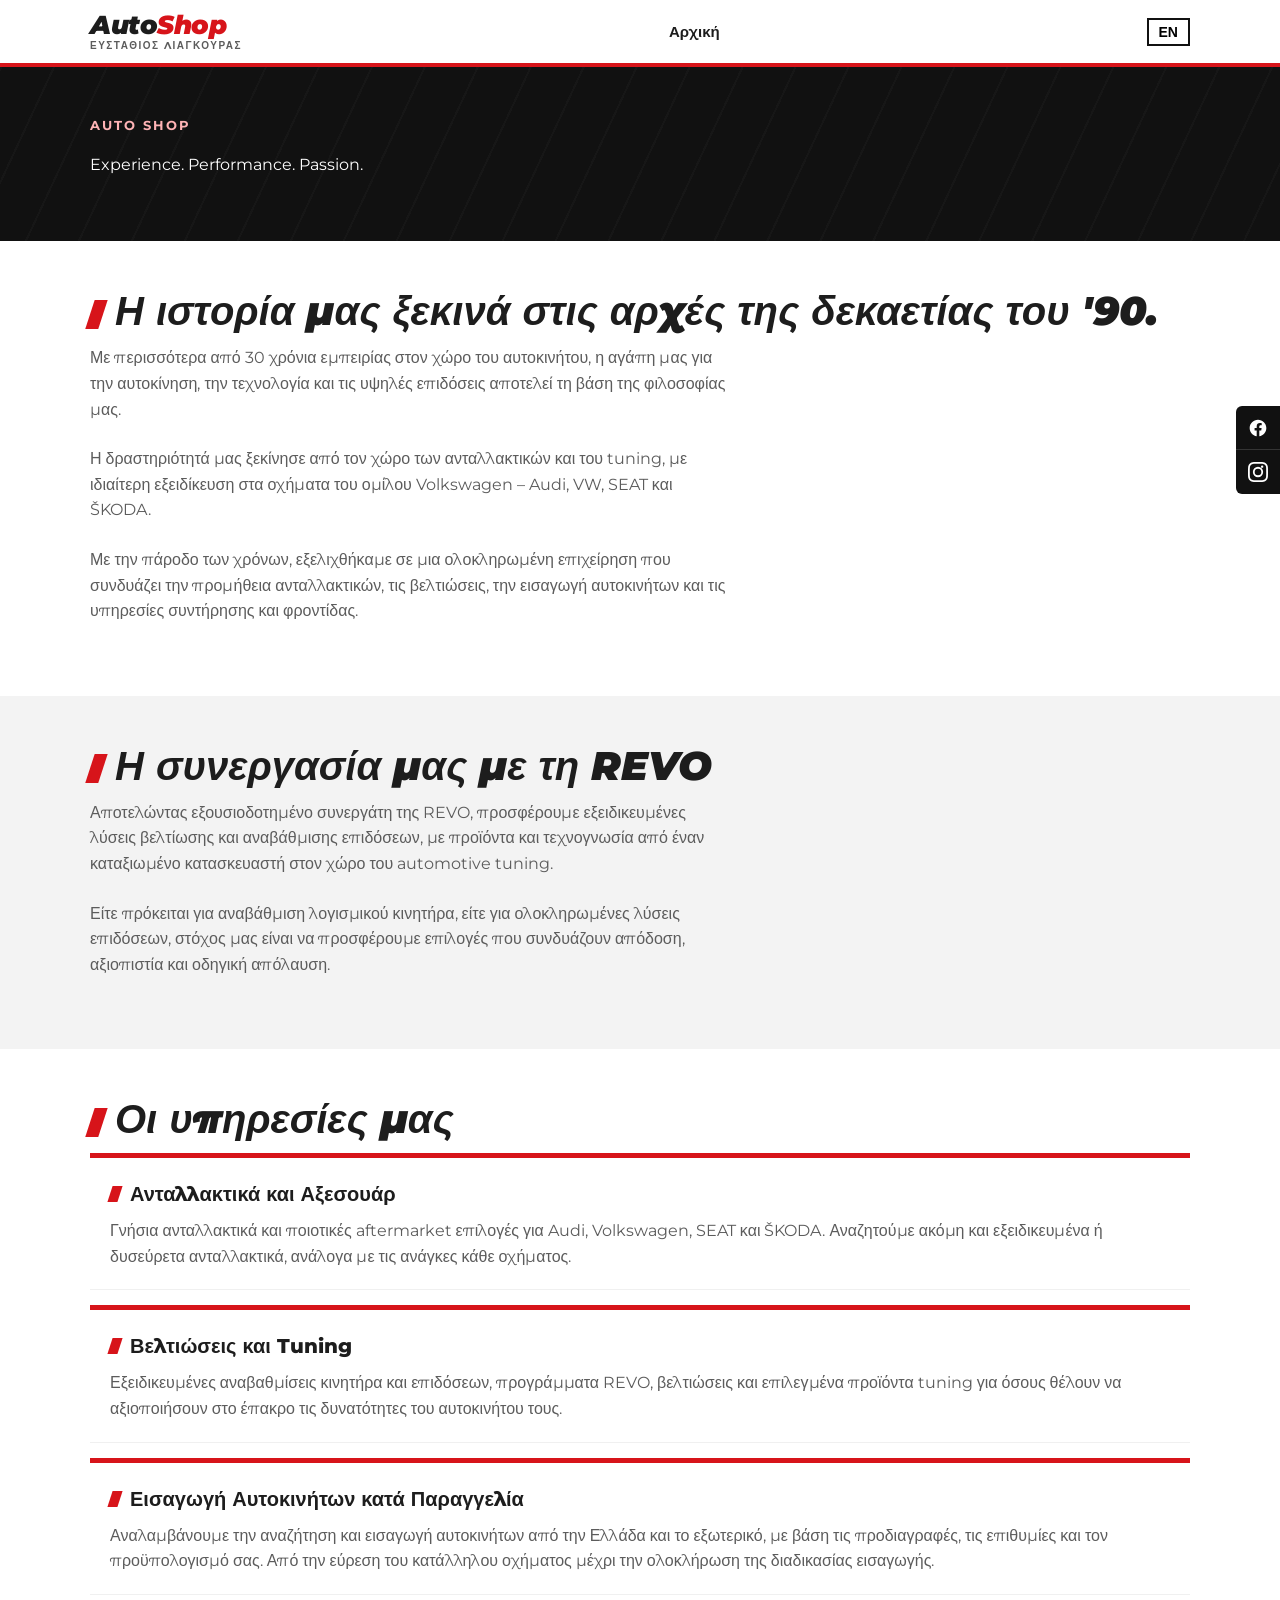
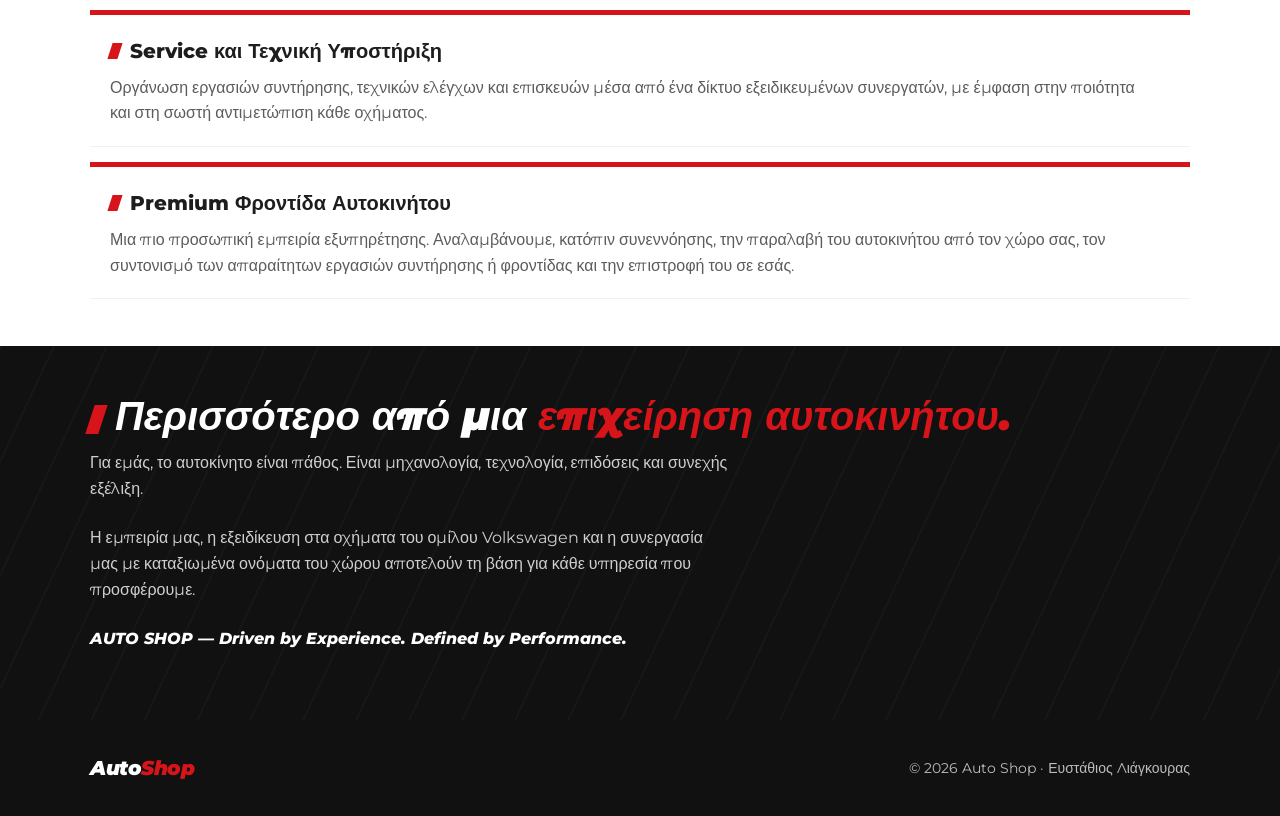
==== commit 25f31598: "Use a non-breaking space before '90 so it doesn't wrap alone onto its own line Co-Authored-By: Claud" ====
--- a/about.html
+++ b/about.html
@@ -43,7 +43,7 @@
 
   <section>
     <div class="wrap">
-      <h2 data-i18n="historyTitle">Η ιστορία μας ξεκινά στις αρχές της δεκαετίας του '90.</h2>
+      <h2 data-i18n="historyTitle">Η ιστορία μας ξεκινά στις αρχές της δεκαετίας του '90.</h2>
       <p class="section-intro" data-i18n="historyP1">Με περισσότερα από 30 χρόνια εμπειρίας στον χώρο του αυτοκινήτου, η αγάπη μας για την αυτοκίνηση, την τεχνολογία και τις υψηλές επιδόσεις αποτελεί τη βάση της φιλοσοφίας μας.</p>
       <p class="section-intro" data-i18n="historyP2">Η δραστηριότητά μας ξεκίνησε από τον χώρο των ανταλλακτικών και του tuning, με ιδιαίτερη εξειδίκευση στα οχήματα του ομίλου Volkswagen – Audi, VW, SEAT και ŠKODA.</p>
       <p class="section-intro" data-i18n="historyP3">Με την πάροδο των χρόνων, εξελιχθήκαμε σε μια ολοκληρωμένη επιχείρηση που συνδυάζει την προμήθεια ανταλλακτικών, τις βελτιώσεις, την εισαγωγή αυτοκινήτων και τις υπηρεσίες συντήρησης και φροντίδας.</p>
@@ -113,7 +113,7 @@
       navHome: "Αρχική",
       introEyebrow: "AUTO SHOP",
       introTagline: "Experience. Performance. Passion.",
-      historyTitle: "Η ιστορία μας ξεκινά στις αρχές της δεκαετίας του '90.",
+      historyTitle: "Η ιστορία μας ξεκινά στις αρχές της δεκαετίας του '90.",
       historyP1: "Με περισσότερα από 30 χρόνια εμπειρίας στον χώρο του αυτοκινήτου, η αγάπη μας για την αυτοκίνηση, την τεχνολογία και τις υψηλές επιδόσεις αποτελεί τη βάση της φιλοσοφίας μας.",
       historyP2: "Η δραστηριότητά μας ξεκίνησε από τον χώρο των ανταλλακτικών και του tuning, με ιδιαίτερη εξειδίκευση στα οχήματα του ομίλου Volkswagen – Audi, VW, SEAT και ŠKODA.",
       historyP3: "Με την πάροδο των χρόνων, εξελιχθήκαμε σε μια ολοκληρωμένη επιχείρηση που συνδυάζει την προμήθεια ανταλλακτικών, τις βελτιώσεις, την εισαγωγή αυτοκινήτων και τις υπηρεσίες συντήρησης και φροντίδας.",
@@ -136,7 +136,6 @@
       closingP2: "Η εμπειρία μας, η εξειδίκευση στα οχήματα του ομίλου Volkswagen και η συνεργασία μας με καταξιωμένα ονόματα του χώρου αποτελούν τη βάση για κάθε υπηρεσία που προσφέρουμε.",
       closingLine: "AUTO SHOP — Driven by Experience. Defined by Performance.",
       footerOwner: "© 2026 Auto Shop · Ευστάθιος Λιάγκουρας",
-      footerLegal: "[Νομικά στοιχεία: ΑΦΜ, ΔΟΥ, ΓΕΜΗ, προς προσθήκη]",
       langButton: "EN", pageTitle: "Σχετικά | Auto Shop"
     },
     en: {
@@ -166,7 +165,6 @@
       closingP2: "Our experience, our expertise in Volkswagen Group vehicles, and our partnerships with respected names in the industry are the foundation for every service we offer.",
       closingLine: "AUTO SHOP — Driven by Experience. Defined by Performance.",
       footerOwner: "© 2026 Auto Shop · Evstathios Liagkouras",
-      footerLegal: "[Legal details: VAT no., tax office, GEMI no., to be added]",
       langButton: "EL", pageTitle: "About | Auto Shop"
     }
   };
--- a/autoshop.css
+++ b/autoshop.css
@@ -178,21 +178,21 @@
 .btn-line:hover { background: var(--white); color: var(--black); }
 
 /* Sections */
-section { padding: 64px 0; }
+section { padding: 48px 0; }
 section.alt { background: var(--grey); }
 h2 { font-size: clamp(28px, 4.5vw, 40px); font-weight: 900; font-style: italic; margin: 0 0 12px; line-height: 1.1; }
 h2 .red { color: var(--red); }
-.section-intro { color: var(--muted); max-width: 640px; margin: 0 0 36px; }
-
-.section-split { margin-top: 56px; padding-top: 48px; }
+.section-intro { color: var(--muted); max-width: 640px; margin: 0 0 24px; }
+
+.section-split { margin-top: 32px; padding-top: 28px; }
 
 /* Services grid: each card is a link into its own section (or Contact), never a dead end */
-.grid { display: grid; gap: 20px; grid-template-columns: 1fr; }
+.grid { display: grid; gap: 16px; grid-template-columns: 1fr; }
 .card {
   display: block;
   background: var(--white);
   border-top: 5px solid var(--red);
-  padding: 24px;
+  padding: 20px;
   box-shadow: 0 1px 0 rgba(0,0,0,0.06);
   text-decoration: none;
   position: relative;
@@ -228,7 +228,7 @@
 .brand-pill.partner b { color: var(--red); }
 .motor .brand-pill { border-color: rgba(255,255,255,0.35); color: var(--white); }
 .brand-row { display: flex; flex-wrap: wrap; align-items: center; gap: 14px; margin: 18px 0 28px; }
-.brand-badge { height: 40px; width: auto; border-radius: 3px; }
+.brand-badge { height: 44px; width: auto; border-radius: 3px; border: 1px solid #e2e2e2; }
 .brand-logo { margin: 0; background: var(--white); border: 1px solid #e2e2e2; padding: 16px 20px; display: flex; align-items: center; justify-content: center; }
 .brand-logo img { max-width: 100%; max-height: 64px; width: auto; height: auto; }
 .partner-note { margin-top: 14px; font-size: 14px; color: var(--muted); }
@@ -254,7 +254,7 @@
   position: absolute;
   width: 560px; height: 560px;
   bottom: -160px; left: -160px;
-  background: radial-gradient(circle, rgba(215,150,20,0.22), transparent 70%);
+  background: radial-gradient(circle, rgba(215,20,26,0.22), transparent 70%);
   pointer-events: none;
 }
 
@@ -277,6 +277,9 @@
   pointer-events: none;
 }
 .photo-header .wrap { position: relative; z-index: 1; padding-bottom: 26px; }
+/* Imports photo was re-cropped to remove excess sky, so it needs a shorter band
+   than the default (the Motorsport photo keeps the default, it wasn't affected) */
+#imports .photo-header { min-height: clamp(300px, 34vw, 700px); }
 .photo-header h2, .photo-header .section-intro { margin-bottom: 0; }
 .photo-header h2 { margin-bottom: 10px; }
 
@@ -286,7 +289,7 @@
   position: absolute;
   width: 560px; height: 560px;
   bottom: -160px; right: -160px;
-  background: radial-gradient(circle, rgba(70,190,120,0.22), transparent 70%);
+  background: radial-gradient(circle, rgba(215,20,26,0.22), transparent 70%);
   pointer-events: none;
 }
 .brand-row-label { font-size: 13px; text-transform: uppercase; letter-spacing: 1.5px; color: #9a9a9a; margin: 0; }
@@ -299,7 +302,7 @@
   position: absolute;
   width: 560px; height: 560px;
   top: -160px; left: -160px;
-  background: radial-gradient(circle, rgba(70,140,215,0.22), transparent 70%);
+  background: radial-gradient(circle, rgba(215,20,26,0.22), transparent 70%);
   pointer-events: none;
 }
 
@@ -355,7 +358,8 @@
 /* closing statement + CTA */
 .story-closing { margin-top: 28px; padding-top: 24px; border-top: 1px solid rgba(255,255,255,0.12); max-width: 760px; }
 .story-closing p { color: #d8d8d8; margin: 0 0 10px; }
-.story-closing .closing-line { font-weight: 800; font-style: italic; color: var(--white); margin: 14px 0 20px; }
+.closing-line { font-weight: 800; font-style: italic; margin: 14px 0 20px; }
+.motor .closing-line, .story-closing .closing-line { color: var(--white); }
 .story-cta { display: inline-block; background: var(--red); color: var(--white); font-weight: 700; padding: 13px 24px; text-decoration: none; }
 .story-cta:hover { background: var(--red-dark); }
 .gallery-title { font-size: 18px; font-weight: 800; text-transform: uppercase; letter-spacing: 1px; margin: 0 0 16px; color: #d8d8d8; }
@@ -468,8 +472,9 @@
 }
 
 /* Scroll-reveal: elements fade/slide in as they enter the viewport */
-.reveal { opacity: 0; transform: translateY(14px); transition: opacity 0.3s ease, transform 0.3s ease; }
-.reveal.is-visible { opacity: 1; transform: translateY(0); }
+/* scroll-reveal removed: it was causing cards to render half-faded mid-scroll on mobile,
+   which looked like broken/blank boxes. Content is just shown immediately now. */
+.reveal { opacity: 1; }
 @media (prefers-reduced-motion: reduce) {
   .reveal { opacity: 1; transform: none; transition: none; }
   html { scroll-behavior: auto; }
@@ -492,7 +497,8 @@
   nav.main a::after { display: none; }
   header.site .wrap { flex-wrap: wrap; }
   .topbar { display: none; }
-  .hero { padding: 40px 0 64px; }
+  .section-split { margin-top: 28px; padding-top: 24px; }
+  .hero { padding: 40px 0 64px; background-position: 30% 62%; }
   .hero::after { width: 30%; right: -80px; opacity: 0.5; }
   section { padding: 44px 0; }
   .btn { display: block; text-align: center; margin: 0 0 12px; }
